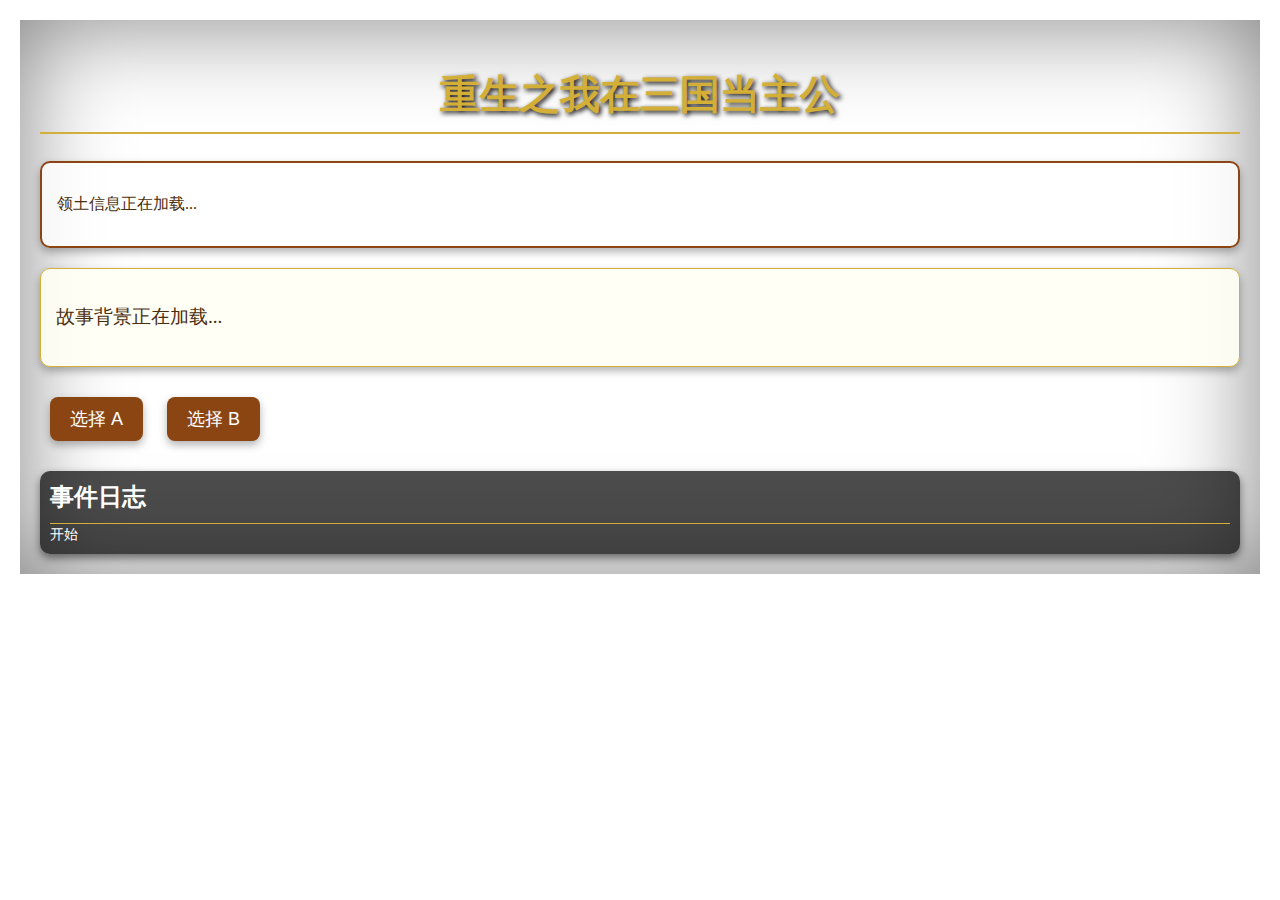
==== static/index.html @ 89b76acc "." ====
<!DOCTYPE html>
<html lang="zh">
<head>
    <meta charset="UTF-8">
    <meta name="viewport" content="width=device-width, initial-scale=1.0">
    <title>重生之我在三国当主公</title>
    <link rel="stylesheet" href="/static/style.css?v=1.0">
</head>
<body>
    <h1>重生之我在三国当主公</h1>
    
    <div id="playerInfo">
        <p>领土信息正在加载...</p>
    </div>

    <div id="storyBackground">
        <p>故事背景正在加载...</p>
    </div>

    <div>
        <button id="choiceA" onclick="makeChoice('A')">选择 A</button>
        <button id="choiceB" onclick="makeChoice('B')">选择 B</button>
    </div>

    <div id="logBox">
        <h2>事件日志</h2>
        <div id="logContent">开始</div>
    </div>

    <script src="/static/app.js"></script>
</body>
</html>
---- static/style.css ----
body {
    font-family: 'Georgia', serif;
    background-image: url('/static/background.jpg'); /* 背景图可以是古代地图或卷轴 */
    background-size: cover;
    color: #4b2e0f; /* 深棕色文字 */
    margin: 20px;
    padding: 20px;
    box-shadow: inset 0 0 100px rgba(0, 0, 0, 0.5); /* 增加深色阴影 */
}

h1 {
    color: #d4af37; /* 古铜色标题 */
    font-size: 2.5em;
    text-align: center;
    text-shadow: 2px 2px 5px #000; /* 增加阴影效果 */
    border-bottom: 2px solid #d4af37; /* 增加下划线边框 */
    padding-bottom: 10px;
}

#playerInfo, #storyBackground {
    background-color: rgba(255, 255, 255, 0.8); /* 半透明背景 */
    padding: 15px;
    border-radius: 10px;
    margin-bottom: 20px;
    box-shadow: 0 4px 8px rgba(0, 0, 0, 0.3);
    border: 2px solid #8b4513; /* 边框颜色为深棕色 */
}

button {
    padding: 10px 20px;
    margin: 10px;
    font-size: 18px;
    background-color: #8b4513; /* 深棕色按钮 */
    color: white;
    border: none;
    border-radius: 8px;
    cursor: pointer;
    box-shadow: 0 4px 8px rgba(0, 0, 0, 0.3);
    transition: background-color 0.3s ease;
}

button:hover {
    background-color: #a0522d; /* 鼠标悬停时按钮颜色变浅 */
}

button:active {
    background-color: #6b4226; /* 按下时按钮变暗 */
}

#storyBackground {
    font-size: 1.2em;
    line-height: 1.5;
    text-align: justify;
    background-color: rgba(255, 255, 245, 0.9); /* 更贴近古书卷颜色 */
    padding: 15px;
    border: 1px solid #d4af37; /* 金色边框 */
    border-radius: 10px;
}

/* 日志框样式 */
#logBox {
    background-color: rgba(0, 0, 0, 0.7); /* 半透明黑色背景 */
    color: #fff;
    padding: 10px;
    border-radius: 10px;
    margin-top: 20px;
    max-height: 300px;
    overflow-y: auto; /* 可滚动 */
    box-shadow: 0 4px 8px rgba(0, 0, 0, 0.5);
}

#logBox h2 {
    margin: 0;
    padding-bottom: 10px;
    border-bottom: 1px solid #d4af37; /* 和标题相同的古铜色边框 */
}

#logContent {
    font-size: 0.9em;
    line-height: 1.4;
    overflow-y: auto;
    max-height: 250px;
}
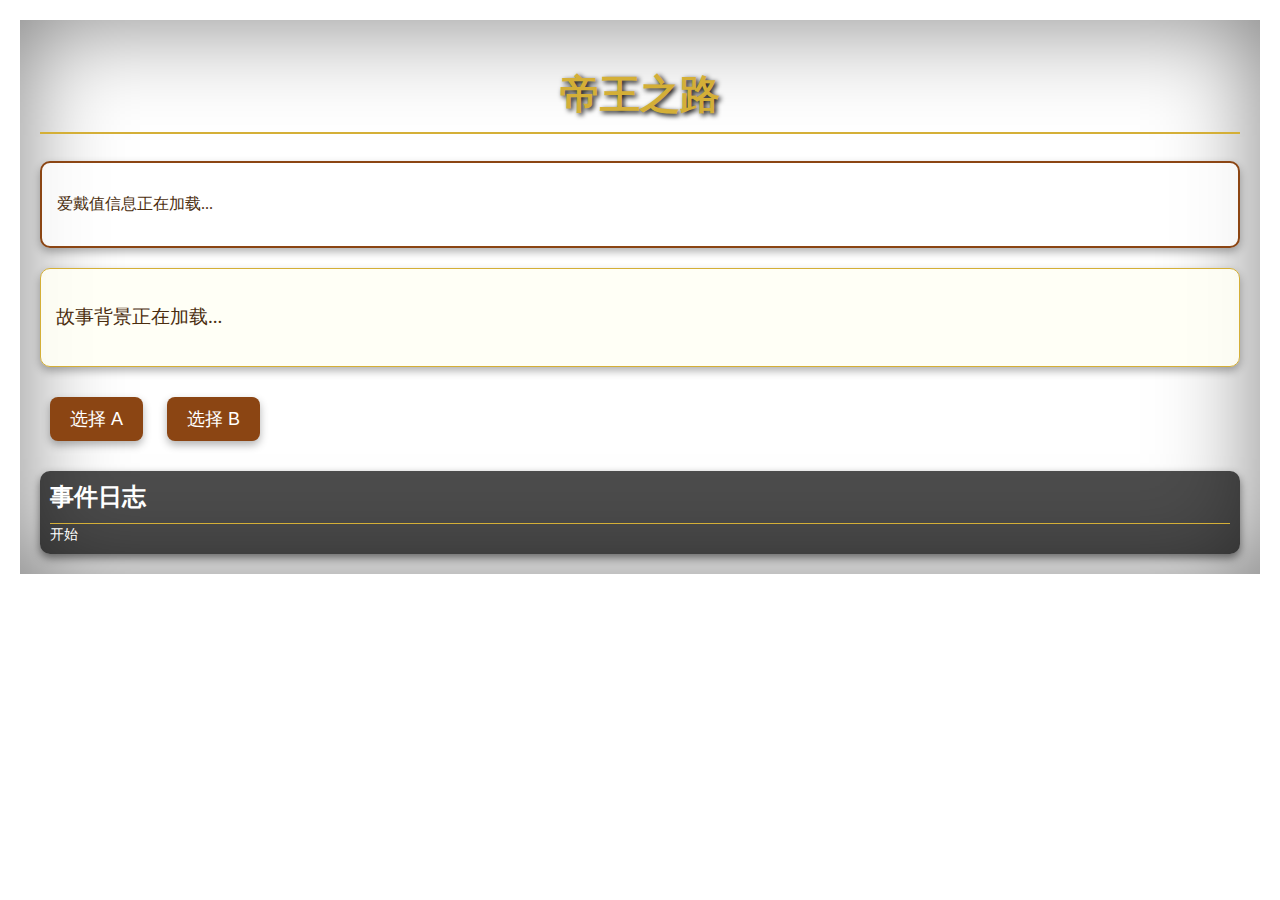
==== commit af74d7b1: "." ====
--- a/static/index.html
+++ b/static/index.html
@@ -3,14 +3,14 @@
 <head>
     <meta charset="UTF-8">
     <meta name="viewport" content="width=device-width, initial-scale=1.0">
-    <title>重生之我在三国当主公</title>
+    <title>帝王之路</title>
     <link rel="stylesheet" href="/static/style.css?v=1.0">
 </head>
 <body>
-    <h1>重生之我在三国当主公</h1>
+    <h1>帝王之路</h1>
     
     <div id="playerInfo">
-        <p>领土信息正在加载...</p>
+        <p>爱戴值信息正在加载...</p>
     </div>
 
     <div id="storyBackground">
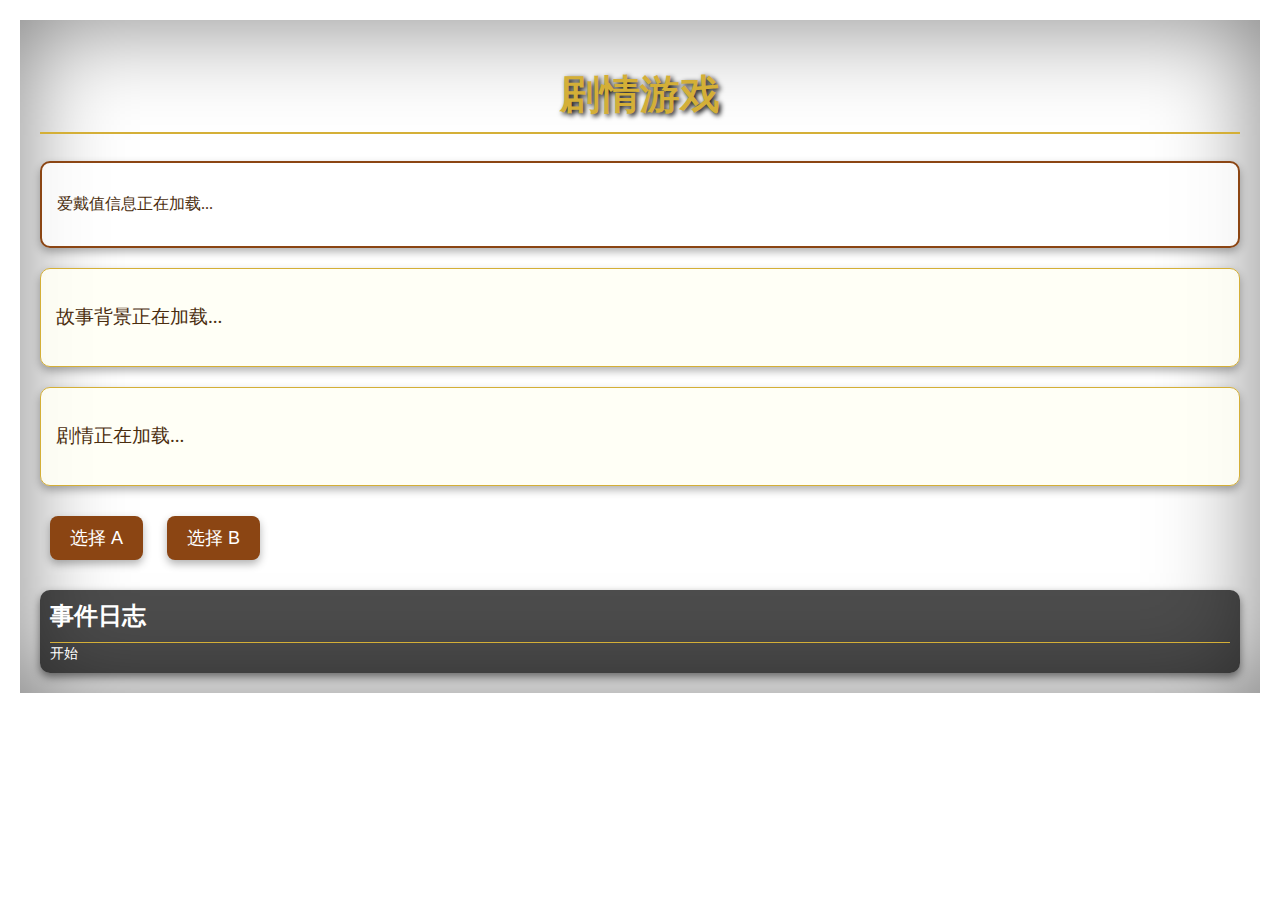
==== commit 44dbb15b: "." ====
--- a/static/index.html
+++ b/static/index.html
@@ -3,11 +3,11 @@
 <head>
     <meta charset="UTF-8">
     <meta name="viewport" content="width=device-width, initial-scale=1.0">
-    <title>帝王之路</title>
+    <title>剧情游戏</title>
     <link rel="stylesheet" href="/static/style.css?v=1.0">
 </head>
 <body>
-    <h1>帝王之路</h1>
+    <h1>剧情游戏</h1>
     
     <div id="playerInfo">
         <p>爱戴值信息正在加载...</p>
@@ -16,10 +16,17 @@
     <div id="storyBackground">
         <p>故事背景正在加载...</p>
     </div>
+    <div id="storyPlot">
+        <p>剧情正在加载...</p>
+    </div>
 
     <div>
         <button id="choiceA" onclick="makeChoice('A')">选择 A</button>
         <button id="choiceB" onclick="makeChoice('B')">选择 B</button>
+    </div>
+
+    <div id = "miniGame">    
+        <p></p>
     </div>
 
     <div id="logBox">
--- a/static/style.css
+++ b/static/style.css
@@ -17,7 +17,7 @@
     padding-bottom: 10px;
 }
 
-#playerInfo, #storyBackground {
+#playerInfo, #storyBackground,#storyPlot {
     background-color: rgba(255, 255, 255, 0.8); /* 半透明背景 */
     padding: 15px;
     border-radius: 10px;
@@ -57,6 +57,16 @@
     border-radius: 10px;
 }
 
+#storyPlot {
+    font-size: 1.2em;
+    line-height: 1.5;
+    text-align: justify;
+    background-color: rgba(255, 255, 245, 0.9); /* 更贴近古书卷颜色 */
+    padding: 15px;
+    border: 1px solid #d4af37; /* 金色边框 */
+    border-radius: 10px;
+}
+
 /* 日志框样式 */
 #logBox {
     background-color: rgba(0, 0, 0, 0.7); /* 半透明黑色背景 */
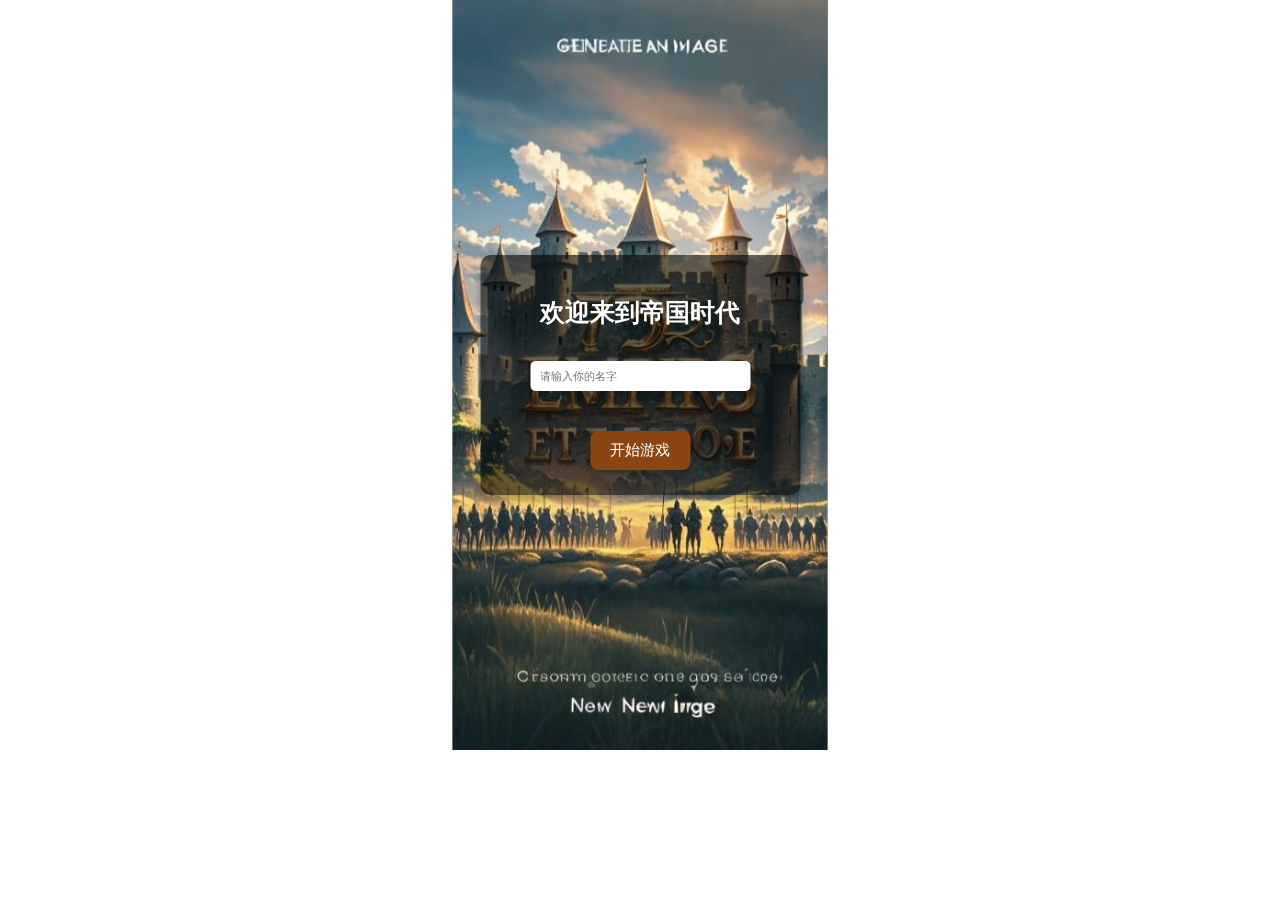
==== commit 74bbabda: "update" ====
--- a/static/index.html
+++ b/static/index.html
@@ -1,39 +1,41 @@
 <!DOCTYPE html>
 <html lang="zh">
-<head>
-    <meta charset="UTF-8">
-    <meta name="viewport" content="width=device-width, initial-scale=1.0">
+  <head>
+    <meta charset="UTF-8" />
+    <meta name="viewport" content="width=device-width, initial-scale=1.0" />
     <title>剧情游戏</title>
-    <link rel="stylesheet" href="/static/style.css?v=1.0">
-</head>
-<body>
-    <h1>剧情游戏</h1>
-    
-    <div id="playerInfo">
-        <p>爱戴值信息正在加载...</p>
+    <link rel="stylesheet" href="/static/style.css?v=1.0" />
+  </head>
+  <body>
+    <div class="nameDialog" id="nameDialog">
+      <div class="dialog">
+        <h2>欢迎来到帝国时代</h2>
+        <input type="text" id="playerName" placeholder="请输入你的名字" />
+        <button id="startGameButton" onclick="startGame()">开始游戏</button>
+        <div id="loading" class="loading-circle"></div>
+        <div id="loading_text" class="loading_text">帝国生成中...</div>
+      </div>
     </div>
 
-    <div id="storyBackground">
-        <p>故事背景正在加载...</p>
-    </div>
-    <div id="storyPlot">
-        <p>剧情正在加载...</p>
+    <div id="playerInfo"></div>
+
+    <div id="storyBackground"></div>
+    <div id="storyPlot"></div>
+
+    <div>
+      <button id="choiceA" onclick="makeChoice('A')"></button>
+      <button id="choiceB" onclick="makeChoice('B')"></button>
     </div>
 
-    <div>
-        <button id="choiceA" onclick="makeChoice('A')">选择 A</button>
-        <button id="choiceB" onclick="makeChoice('B')">选择 B</button>
-    </div>
-
-    <div id = "miniGame">    
-        <p></p>
+    <div id="miniGame">
+      <p></p>
     </div>
 
     <div id="logBox">
-        <h2>事件日志</h2>
-        <div id="logContent">开始</div>
+      <h2>事件日志</h2>
+      <div id="logContent">开始</div>
     </div>
 
     <script src="/static/app.js"></script>
-</body>
+  </body>
 </html>
--- a/static/style.css
+++ b/static/style.css
@@ -1,36 +1,75 @@
+html {
+    font-size: 37.5px;
+}
+
 body {
     font-family: 'Georgia', serif;
-    background-image: url('/static/background.jpg'); /* 背景图可以是古代地图或卷轴 */
+    background-image: url('/static/background.jpg');
+    /* 背景图可以是古代地图或卷轴 */
     background-size: cover;
-    color: #4b2e0f; /* 深棕色文字 */
-    margin: 20px;
-    padding: 20px;
-    box-shadow: inset 0 0 100px rgba(0, 0, 0, 0.5); /* 增加深色阴影 */
-}
-
-h1 {
-    color: #d4af37; /* 古铜色标题 */
-    font-size: 2.5em;
-    text-align: center;
-    text-shadow: 2px 2px 5px #000; /* 增加阴影效果 */
-    border-bottom: 2px solid #d4af37; /* 增加下划线边框 */
-    padding-bottom: 10px;
-}
-
-#playerInfo, #storyBackground,#storyPlot {
-    background-color: rgba(255, 255, 255, 0.8); /* 半透明背景 */
+    color: #4b2e0f;
+    /* 深棕色文字 */
+
+    box-shadow: inset 0 0 100px rgba(0, 0, 0, 0.5);
+    /* 增加深色阴影 */
+    width: 10rem;
+    height: auto;
+    margin: 0 auto;
+    padding: 20px 10px;
+    box-sizing: border-box;
+}
+
+#playerInfo,
+#storyBackground,
+#storyPlot {
+    background-color: rgba(255, 255, 255, 0.8);
+    /* 半透明背景 */
     padding: 15px;
     border-radius: 10px;
     margin-bottom: 20px;
     box-shadow: 0 4px 8px rgba(0, 0, 0, 0.3);
-    border: 2px solid #8b4513; /* 边框颜色为深棕色 */
+    border: 2px solid #8b4513;
+    /* 边框颜色为深棕色 */
+    font-size: 0.4rem;
+}
+
+#playerInfo {
+    display: flex;
+    justify-content: space-between;
+    align-items: center;
+    padding: 16px;
+    box-sizing: border-box;
+}
+
+.playerInfo_name_span,
+.playerInfo_time_span {
+    font-size: 0.5rem;
+    font-weight: bold;
+}
+
+.playerInfo_name,
+.playerInfo_time {
+    margin-top: -16px;
+}
+
+.playerInfo_value {
+    font-size: 0.8rem;
+    font-weight: bold;
+    text-align: center;
+}
+
+.playerInfo_value_text {
+    font-size: 0.35rem;
+    font-weight: 500;
+    margin-top: 8px;
 }
 
 button {
     padding: 10px 20px;
     margin: 10px;
-    font-size: 18px;
-    background-color: #8b4513; /* 深棕色按钮 */
+    font-size: 0.4rem;
+    background-color: #8b4513;
+    /* 深棕色按钮 */
     color: white;
     border: none;
     border-radius: 8px;
@@ -40,54 +79,142 @@
 }
 
 button:hover {
-    background-color: #a0522d; /* 鼠标悬停时按钮颜色变浅 */
+    background-color: #a0522d;
+    /* 鼠标悬停时按钮颜色变浅 */
 }
 
 button:active {
-    background-color: #6b4226; /* 按下时按钮变暗 */
+    background-color: #6b4226;
+    /* 按下时按钮变暗 */
 }
 
 #storyBackground {
-    font-size: 1.2em;
+    font-size: 0.4rem;
     line-height: 1.5;
     text-align: justify;
-    background-color: rgba(255, 255, 245, 0.9); /* 更贴近古书卷颜色 */
+    background-color: rgba(255, 255, 245, 0.9);
+    /* 更贴近古书卷颜色 */
     padding: 15px;
-    border: 1px solid #d4af37; /* 金色边框 */
-    border-radius: 10px;
+    border: 1px solid #d4af37;
+    /* 金色边框 */
+    border-radius: 10px;
+}
+
+.storyBackground_firstText {
+    font-size: 0.7rem;
 }
 
 #storyPlot {
-    font-size: 1.2em;
+    font-size: 0.4rem;
     line-height: 1.5;
     text-align: justify;
-    background-color: rgba(255, 255, 245, 0.9); /* 更贴近古书卷颜色 */
+    background-color: rgba(255, 255, 245, 0.9);
+    /* 更贴近古书卷颜色 */
     padding: 15px;
-    border: 1px solid #d4af37; /* 金色边框 */
+    border: 1px solid #d4af37;
+    /* 金色边框 */
     border-radius: 10px;
 }
 
 /* 日志框样式 */
 #logBox {
-    background-color: rgba(0, 0, 0, 0.7); /* 半透明黑色背景 */
+    background-color: rgba(0, 0, 0, 0.7);
+    /* 半透明黑色背景 */
     color: #fff;
     padding: 10px;
     border-radius: 10px;
     margin-top: 20px;
     max-height: 300px;
-    overflow-y: auto; /* 可滚动 */
+    overflow-y: auto;
+    /* 可滚动 */
     box-shadow: 0 4px 8px rgba(0, 0, 0, 0.5);
 }
 
 #logBox h2 {
     margin: 0;
     padding-bottom: 10px;
-    border-bottom: 1px solid #d4af37; /* 和标题相同的古铜色边框 */
+    border-bottom: 1px solid #d4af37;
+    font-size: 0.7rem;
+    text-align: center;
+    /* 和标题相同的古铜色边框 */
 }
 
 #logContent {
-    font-size: 0.9em;
+    font-size: 0.4rem;
     line-height: 1.4;
     overflow-y: auto;
     max-height: 250px;
 }
+
+#miniGame p {
+    font-size: 0.7rem;
+    width: 100%;
+    text-align: center;
+}
+
+.nameDialog {
+    width: 10rem;
+    height: 20rem;
+    background: rgba(0, 0, 0, 0.4) url('./img/dialog_back.jpeg') no-repeat top;
+    background-size: 100% 100%;
+    position: fixed;
+    left: 50%;
+    top: 0;
+    transform: translate(-50%, 0);
+    z-index: 9;
+    margin: 0 auto;
+}
+
+.dialog {
+    width: 280px;
+    height: 200px;
+    background: rgba(0, 0, 0, 0.6);
+    position: absolute;
+    left: 50%;
+    top: 50%;
+    transform: translate(-50%, -50%);
+    border-radius: 10px;
+    box-shadow: 0 4px 8px rgba(0, 0, 0, 0.3);
+    padding: 20px;
+    color: #fff;
+    text-align: center;
+    font-size: 0.45rem;
+}
+
+input {
+    width: 200px;
+    height: 30px;
+    margin: 10px;
+    padding: 0 10px;
+    border-radius: 5px;
+    border: none;
+    background: rgba(255, 255, 255, 1);
+    margin-bottom: 30px;
+    font-size: 0.3rem;
+}
+
+.loading-circle {
+    width: 20px;
+    height: 20px;
+    border-radius: 50%;
+    border: 4px solid #8b4513;
+    border-top-color: #444;
+    animation: spin 1s linear infinite;
+    margin: 0 auto;
+    display: none;
+}
+
+@keyframes spin {
+    to {
+        transform: rotate(360deg);
+    }
+}
+
+.loading_text {
+    font-size: 0.4rem;
+    text-align: center;
+    color: #fff;
+    margin-top: 6px;
+    font-weight: bold;
+    display: none;
+}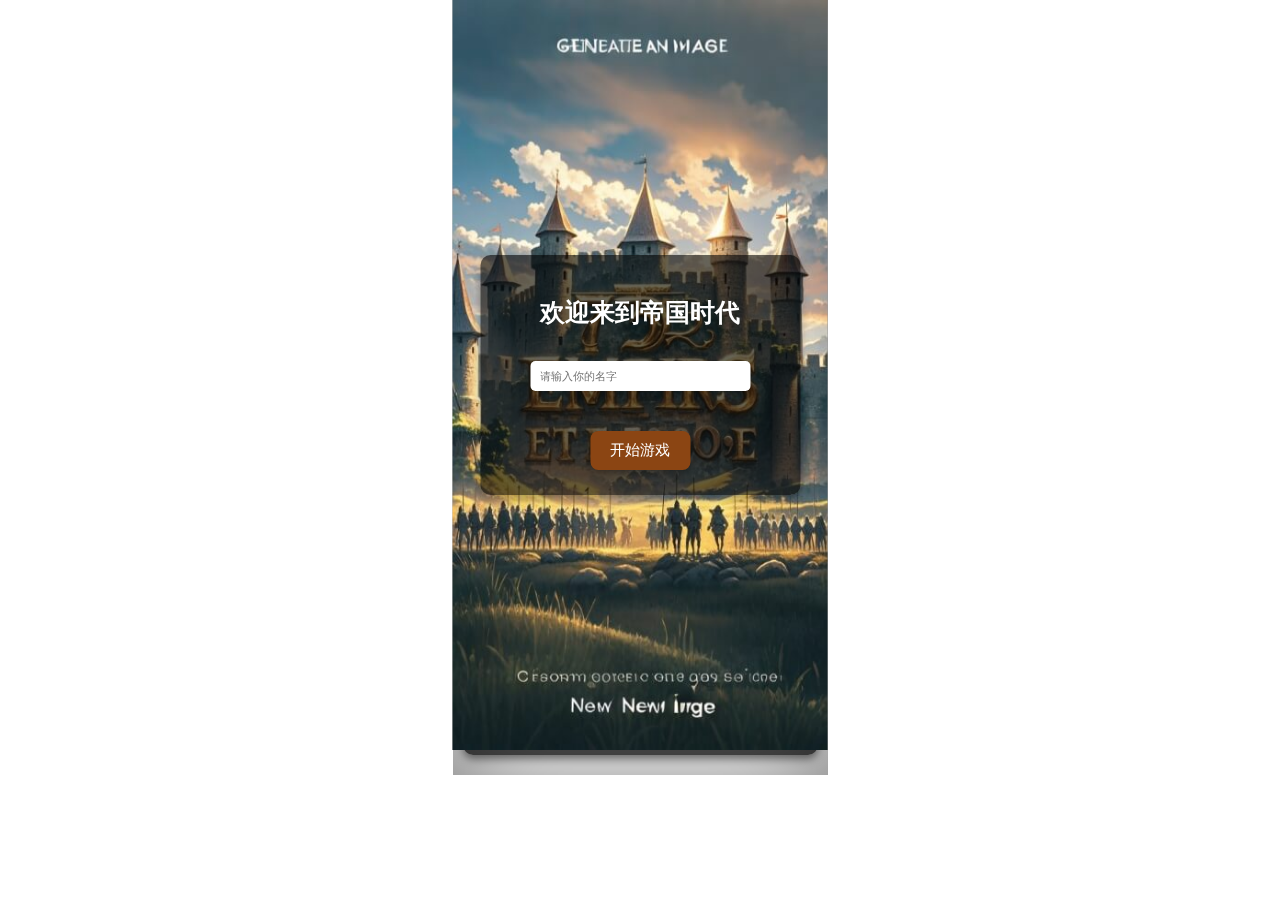
==== commit 56d5973d: "update" ====
--- a/static/index.html
+++ b/static/index.html
@@ -23,8 +23,11 @@
     <div id="storyPlot"></div>
 
     <div>
-      <button id="choiceA" onclick="makeChoice('A')"></button>
-      <button id="choiceB" onclick="makeChoice('B')"></button>
+      <div id="showButton">
+        <button id="choiceA" onclick="makeChoice('A')"></button>
+        <button id="choiceB" onclick="makeChoice('B')"></button>
+      </div>
+      <div id="showLoading" class="loading-circle"></div>
     </div>
 
     <div id="miniGame">
--- a/static/style.css
+++ b/static/style.css
@@ -4,9 +4,9 @@
 
 body {
     font-family: 'Georgia', serif;
-    background-image: url('/static/background.jpg');
+    /* background-image: url('/static/background.jpg'); */
     /* 背景图可以是古代地图或卷轴 */
-    background-size: cover;
+    /* background-size: cover; */
     color: #4b2e0f;
     /* 深棕色文字 */
 
@@ -22,7 +22,7 @@
 #playerInfo,
 #storyBackground,
 #storyPlot {
-    background-color: rgba(255, 255, 255, 0.8);
+    background-color: rgba(255, 255, 255, 0.6);
     /* 半透明背景 */
     padding: 15px;
     border-radius: 10px;
@@ -31,6 +31,14 @@
     border: 2px solid #8b4513;
     /* 边框颜色为深棕色 */
     font-size: 0.4rem;
+    position: relative;
+    box-sizing: border-box;
+}
+
+#storyPlot {
+    width: 100%;
+    height: 440px;
+    overflow-y: auto;
 }
 
 #playerInfo {
@@ -114,6 +122,20 @@
     border: 1px solid #d4af37;
     /* 金色边框 */
     border-radius: 10px;
+    color: #fff;
+    position: relative;
+}
+
+#storyPlot p {
+    width: 100%;
+    background-color: rgba(0, 0, 0, 0.5);
+    position: absolute;
+    left: 0;
+    bottom: -15px;
+    height: 220px;
+    overflow-y: auto;
+    padding: 20px;
+    box-sizing: border-box;
 }
 
 /* 日志框样式 */
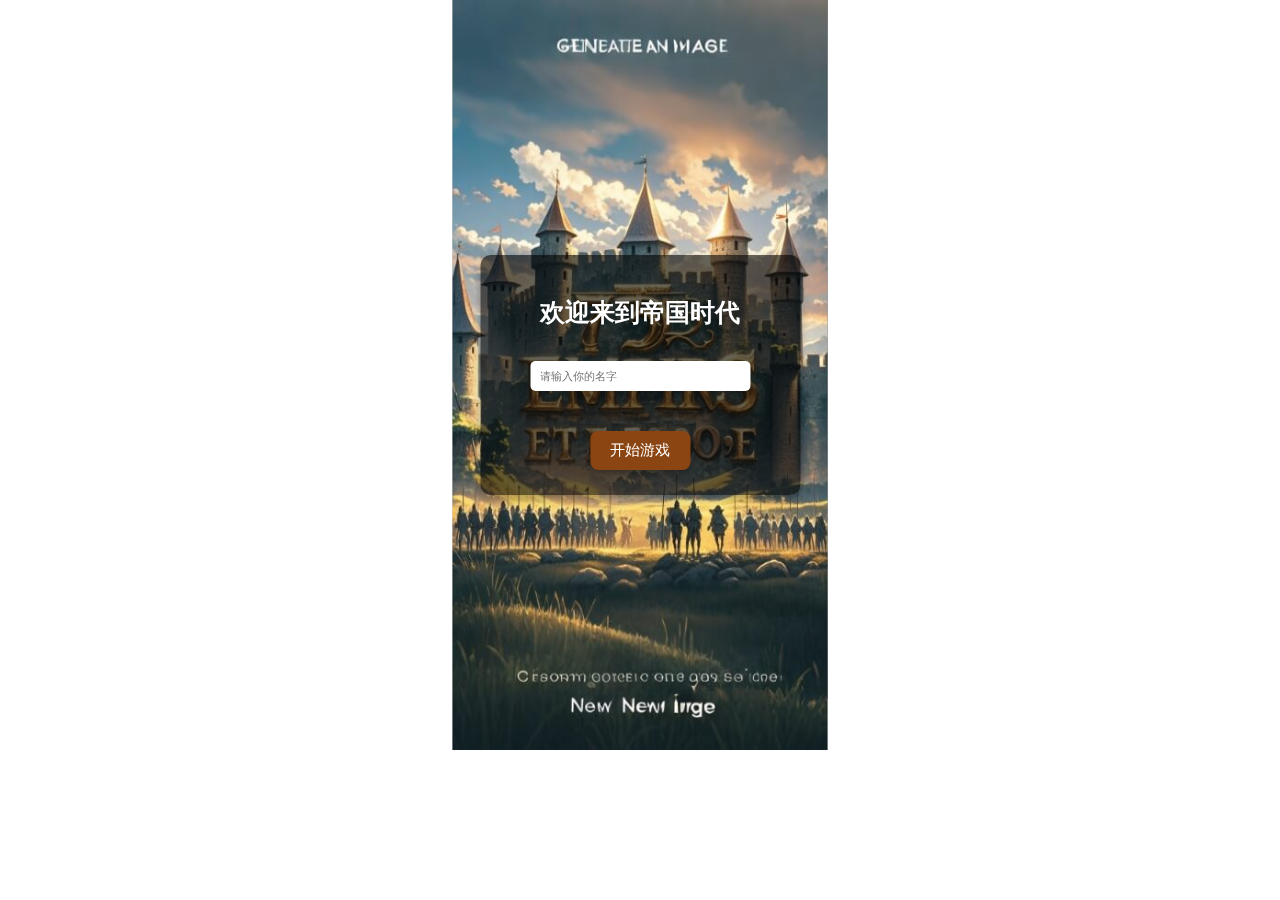
==== commit 87bd7e69: "update" ====
--- a/static/index.html
+++ b/static/index.html
@@ -19,7 +19,7 @@
 
     <div id="playerInfo"></div>
 
-    <div id="storyBackground"></div>
+    <!-- <div id="storyBackground"></div> -->
     <div id="storyPlot"></div>
 
     <div>
--- a/static/style.css
+++ b/static/style.css
@@ -45,7 +45,7 @@
     display: flex;
     justify-content: space-between;
     align-items: center;
-    padding: 16px;
+    padding: 4px 16px;
     box-sizing: border-box;
 }
 
@@ -102,14 +102,18 @@
     text-align: justify;
     background-color: rgba(255, 255, 245, 0.9);
     /* 更贴近古书卷颜色 */
-    padding: 15px;
+    padding: 0px 15px;
+    box-sizing: border-box;
     border: 1px solid #d4af37;
     /* 金色边框 */
     border-radius: 10px;
+    font-size: 0.3rem;
+    height: 78px;
+    overflow-y: auto;
 }
 
 .storyBackground_firstText {
-    font-size: 0.7rem;
+    font-size: 0.5rem;
 }
 
 #storyPlot {
@@ -126,7 +130,7 @@
     position: relative;
 }
 
-#storyPlot p {
+#storyPlot div {
     width: 100%;
     background-color: rgba(0, 0, 0, 0.5);
     position: absolute;
